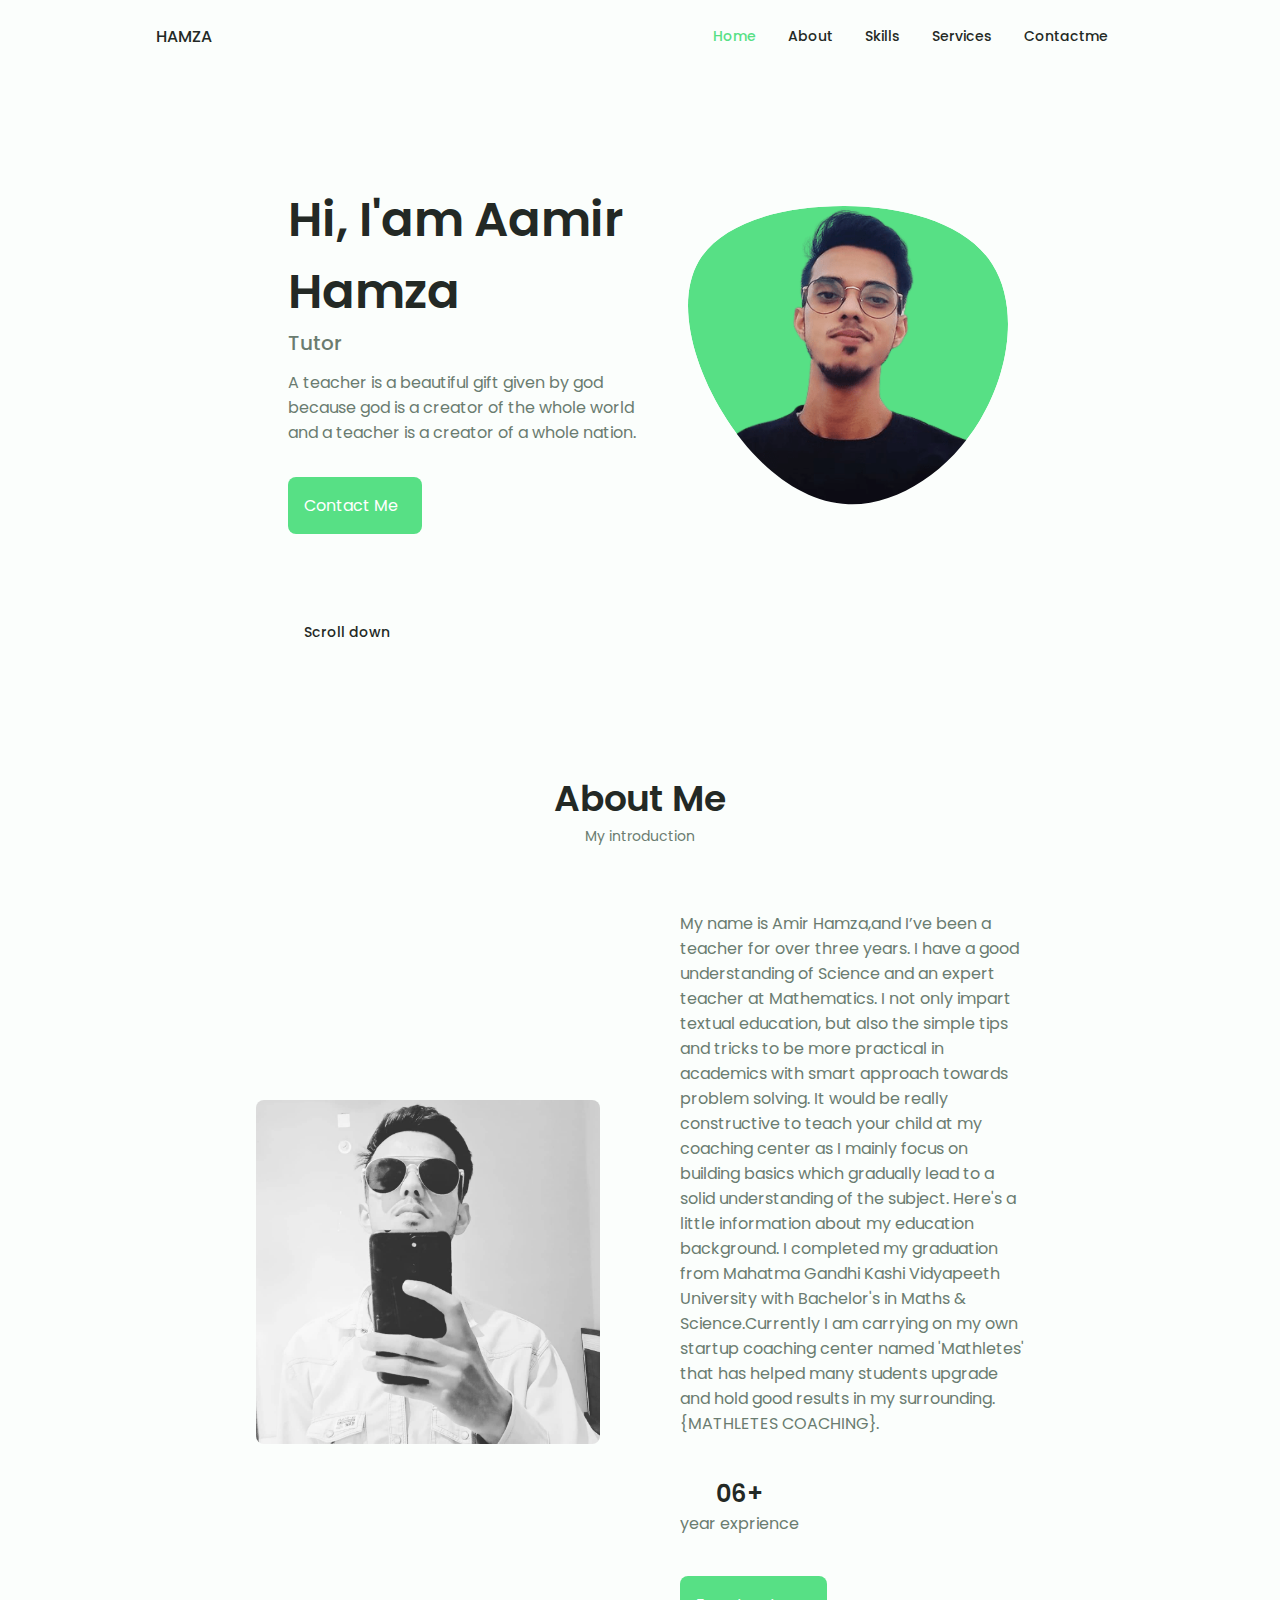
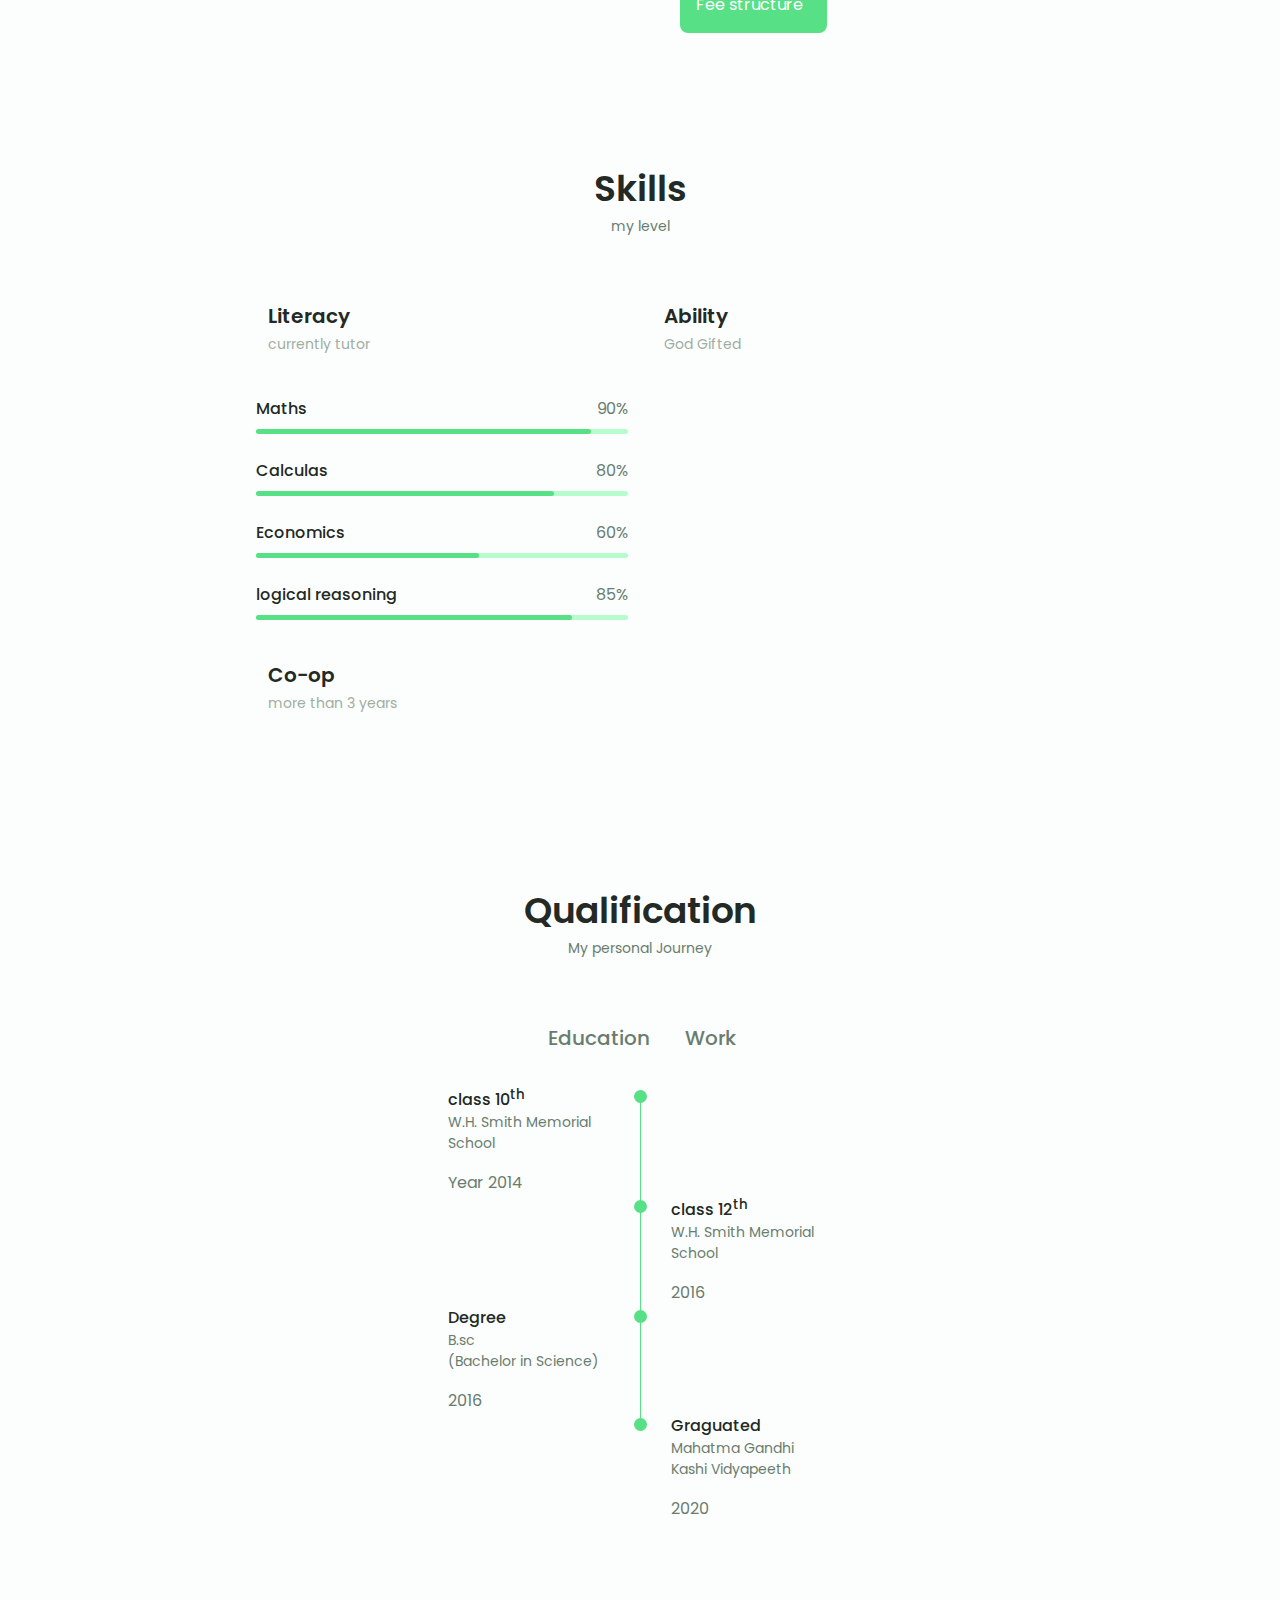
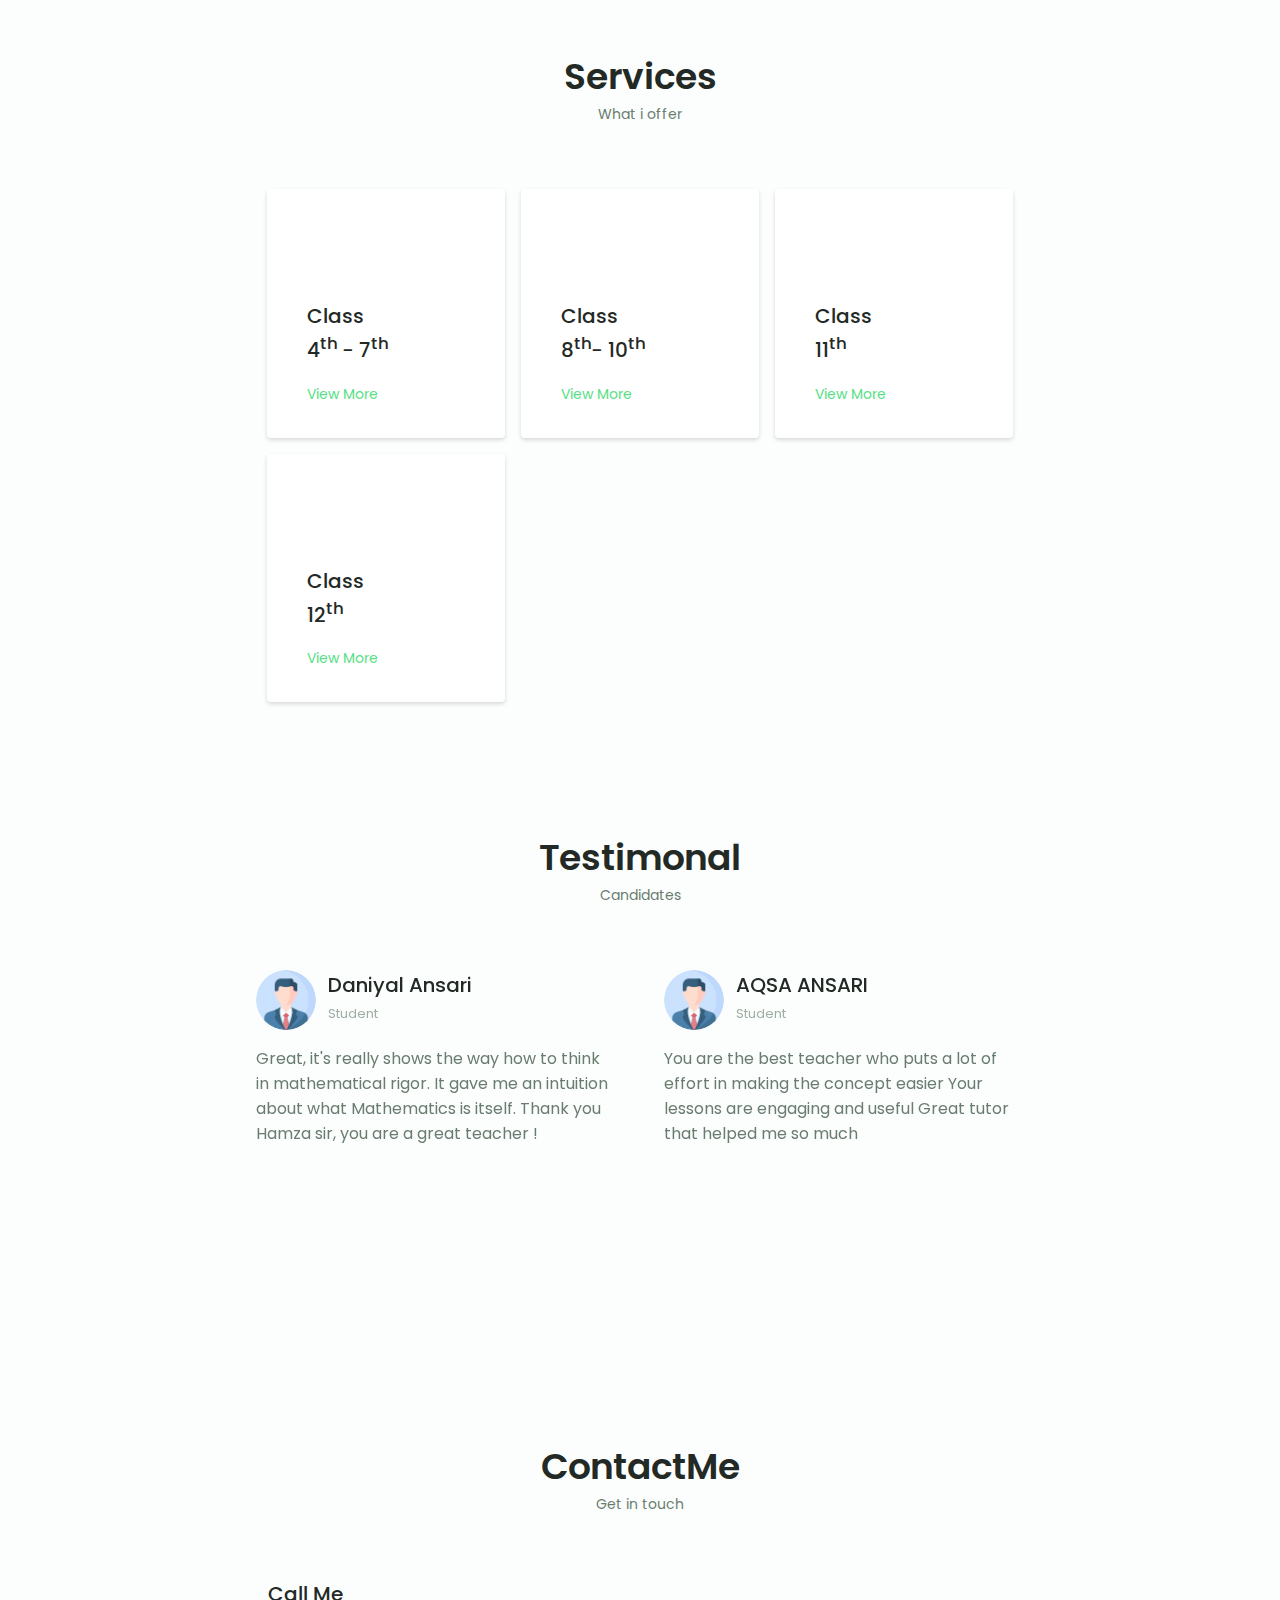
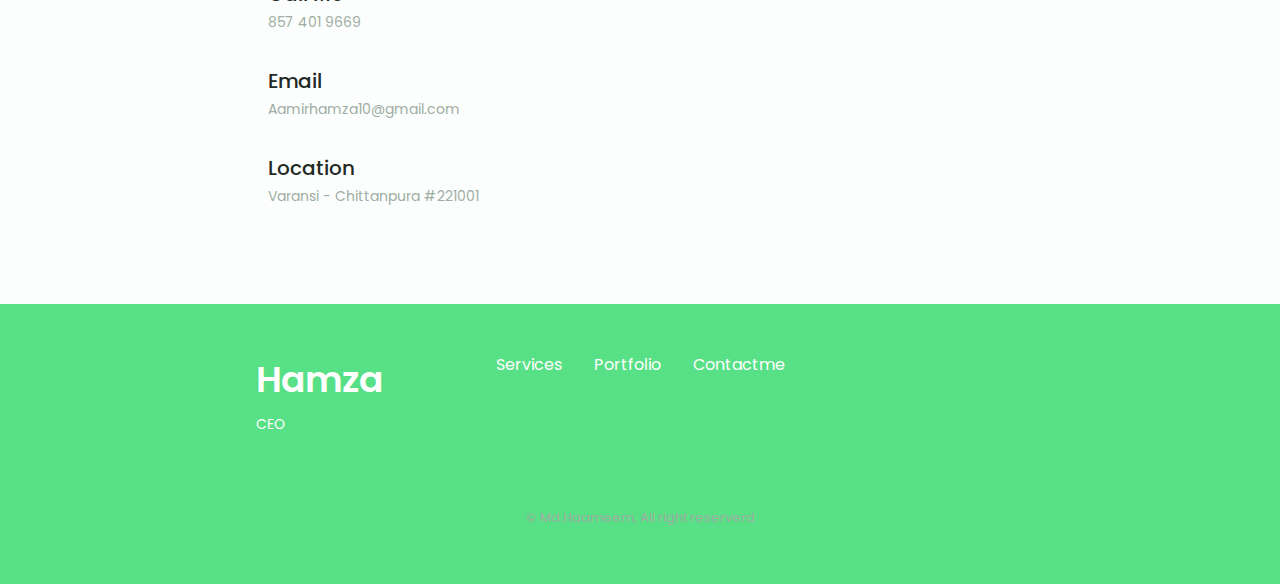
==== index.html @ 49b88776 "initial commit" ====
<!DOCTYPE html>
<html lang="en">

<head>
  <meta charset="UTF-8">
  <meta name="viewport" content="width=device-width, initial-scale=1.0">

  <!--==================== UNICONS ====================-->
  <link rel="stylesheet" href="https://unicons.iconscout.com/release/v4.0.0/css/line.css">

  <!--==================== SWIPER CSS ====================-->
  <link rel="stylesheet" href="assets/css/swiper-bundle.min.css">

  <!--==================== CSS ====================-->
  <link rel="stylesheet" href="assets/css/style.css">

  <title>Aamir Hamza</title>
</head>

<body>
  <!--==================== HEADER ====================-->
  <header class="header" id="header">
    <nav class="nav container">
      <a href="#" class="nav__logo">HAMZA</a>

      <div class="nav__menu" id="nav-menu">
        <ul class="nav__list grid">

          <li class="nav__item">
            <a href="#home" class="nav__link active-link">
              <i class="uil uil-estate nav__icon"></i> Home
            </a>
          </li>

          <li class="nav__item">
            <a href="#about" class="nav__link">
              <i class="uil uil-user nav__icon"></i> About
            </a>
          </li>

          <li class="nav__item">
            <a href="#skills" class="nav__link">
              <i class="uil uil-file-alt nav__icon"></i> Skills
            </a>
          </li>

          <li class="nav__item">
            <a href="#services" class="nav__link">
              <i class="uil uil-briefcase-alt nav__icon"></i> Services
            </a>
          </li>

          <!-- <li class="nav__item">
            <a href="#portfolio" class="nav__link">
              <i class="uil uil-scenery nav__icon"></i> portfolio
            </a>
          </li> -->

          <li class="nav__item">
            <a href="#contact" class="nav__link">
              <i class="uil uil-message nav__icon"></i> Contactme
            </a>
          </li>
        </ul>
        <i class="uil uil-times nav__close" id="nav-close"></i>
      </div>

      <div class="nav__btns">
          <!--THEME CHANGE BTN-->
          <i class="uil uil-moon change-theme" id="theme-button"></i>  

        <div class="nav__toggle" id="nav-toggle">
          <i class="uil uil-apps "></i>
        </div>
      </div>
    </nav>
  </header>

  <!--==================== MAIN ====================-->
  <main class="main">
    <!--==================== HOME ====================-->
    <section class="home section" id="home">
      <div class="home__container container grid">
        <div class="home__content grid">
          <div class="home__social">
            <a href="https://www.instagram.com/aamir_h_ansari/" target="_blank" class="home__social-icon">
              <i class="uil uil-instagram-alt"></i>
            </a>

            <a href="https://www.facebook.com/aamir.hamza.33" class="home__social-icon">
              <i class="uil uil-facebook-f"></i>
            </a>

            <a href="https://www.snapchat.com/add/aamir_hamza10?share_id=PSP9zE4aJ48&locale=en-IN" class="home__social-icon">
              <i class="uil uil-snapchat-alt"></i>
            </a>
          </div>

          <div class="home__img">
            <svg class="home__blob" viewBox="0 0 200 187" xmlns="http://www.w3.org/2000/svg" xmlns:xlink="http://www.w3.org/1999/xlink">
              <mask id="mask0" mask-type="alpha">
                <path d="M190.312 36.4879C206.582 62.1187 201.309 102.826 182.328 134.186C163.346 165.547
                                    130.807 187.559 100.226 186.353C69.6454 185.297 41.0228 161.023 21.7403 129.362C2.45775
                                    97.8511 -7.48481 59.1033 6.67581 34.5279C20.9871 10.1032 59.7028 -0.149132 97.9666
                                    0.00163737C136.23 0.303176 174.193 10.857 190.312 36.4879Z" />
              </mask>
              <g mask="url(#mask0)">
                <path d="M190.312 36.4879C206.582 62.1187 201.309 102.826 182.328 134.186C163.346
                                    165.547 130.807 187.559 100.226 186.353C69.6454 185.297 41.0228 161.023 21.7403
                                    129.362C2.45775 97.8511 -7.48481 59.1033 6.67581 34.5279C20.9871 10.1032 59.7028
                                    -0.149132 97.9666 0.00163737C136.23 0.303176 174.193 10.857 190.312 36.4879Z" />

                <image class="home__blob-img" x="-25" y="-14" xlink:href="assets\img\Aamir Hamza (@aamir_h_ansari) • Instagram photos and videos_files\117500116_134174788378533_4180717766055995662_n-removebg-preview (1).png" />
              </g>
            </svg>

          </div>

          <div class="home__data">
            <h1 class="home__title">Hi, I'am Aamir Hamza</h1>
            <h3 class="home__subtitle">Tutor</h3>
            <p class="home__description"> A teacher is a beautiful gift given by god because god is a creator of the whole world and a teacher is a creator of a whole nation.</p>
            <a href="#contact" class="button button--flex">Contact Me
              <i class="uil uil-message button__icon"></i>
            </a>
          </div>
        </div>

        <div class="home__scroll">
          <a href="#about" class="home__scroll-button button--flex">
            <i class="uil uil-mouse-alt home__scroll-mouse"></i>
            <span class="home__scroll-name">Scroll down</span>
            <i class="uil uil-arrow-down home__scroll-arrow"></i>
          </a>
        </div>
      </div>
    </section>

    <!--==================== ABOUT ====================-->
    <section class="about section" id="about">
      <h2 class="section__title">About Me</h2>
      <span class="section__subtitle">My introduction</span>
      <dive class="about__container container grid">
        <img src="assets\img\Aamir Hamza (@aamir_h_ansari) • Instagram photos and videos_files\67876490_415981132377393_4997442371301653150_n.jpg" alt="" class="about__img">

        <div class="about__data">
          <p class="about__description">
            My name is Amir Hamza,and I’ve been a teacher for over three years.
             I have a good understanding of Science and an expert teacher at Mathematics.
              I not only impart textual education, but also the simple tips and tricks to be more practical in academics with smart approach towards problem solving.
               It would be  really constructive to teach your child at my coaching center as I mainly focus on building basics which gradually lead to a solid understanding of the subject.
                Here's a little information about my education background.
                I completed my graduation from Mahatma Gandhi Kashi Vidyapeeth University with Bachelor's in Maths & Science.Currently 
                I am carrying on my own startup coaching center named 'Mathletes' that has helped many students upgrade and hold good results in my surrounding.{MATHLETES COACHING}.
          </p>
          <div class="about__info">

            <div>
              <span class="about__info-title">
                06+
              </span>

              <span class="abou__info-name">year exprience</span>
            </div>




          </div>


          <div class="about__buttons">
            <a download="" href="assets/pdf/Book.pdf" class="button button--flex">
              Fee structure <i class="uil uil-import button__icon"></i>
            </a>
          </div>
        </div>
      </dive>
    </section>

    <!--==================== SKILLS ====================-->
    <section class="skills section" id="skills">


      <h2 class="section__title">Skills</h2>
      <span class="section__subtitle">my level</span>
      <div class="skills__container container grid">
        <div>
          <!--==================== SKILLS 1 ===================-->
          <div class="skills__content skills__open">
            <div class="skills__header">
              <i class="uil uil-brackets-curly skills__icon"></i>

              <div>
                <h1 class="skills__title">Literacy</h1>
                <span class="skills__subtitle">currently tutor</span>
              </div>

              <i class="uil uil-angle-down skills__arrow"></i>
            </div>
            <div class="skills__list grid">
              <div class="skills__data">
                <div class="skills__titles">
                  <h3 class="skills__name">Maths</h3>
                  <span class="skills__number">90%</span>
                </div>
                <div class="skills__bar">
                  <span class="skills__percentage skills__html"></span>
                </div>
              </div>

              <div class="skills__data">
                <div class="skills__titles">
                  <h3 class="skills__name">Calculas</h3>
                  <span class="skills__number">80%</span>
                </div>
                <div class="skills__bar">
                  <span class="skills__percentage skills__css"></span>
                </div>
              </div>

              <div class="skills__data">
                <div class="skills__titles">
                  <h3 class="skills__name">Economics</h3>
                  <span class="skills__number">60%</span>
                </div>
                <div class="skills__bar">
                  <span class="skills__percentage skills__js"></span>
                </div>
              </div>

              <div class="skills__data">
                <div class="skills__titles">
                  <h3 class="skills__name">logical reasoning</h3>
                  <span class="skills__number">85%</span>
                </div>
                <div class="skills__bar">
                  <span class="skills__percentage skills__react"></span>
                </div>
              </div>

            </div>
          </div>


          <!--==================== SKILLS 2 ===================-->
          <div class="skills__content skills__close">
            <div class="skills__header">
              <i class="uil uil-server skills__icon"></i>

              <div>
                <h1 class="skills__title">Co-op</h1>
                <span class="skills__subtitle">more than 3 years</span>
              </div>

              <i class="uil uil-angle-down skills__arrow"></i>
            </div>
            <div class="skills__list grid">
              <div class="skills__data">
                <div class="skills__titles">
                  <h3 class="skills__name">Public Speaker</h3>
                  <span class="skills__number">90%</span>
                </div>
                <div class="skills__bar">
                  <span class="skills__percentage skills__php"></span>
                </div>
              </div>

              <div class="skills__data">
                <div class="skills__titles">
                  <h3 class="skills__name">Management</h3>
                  <span class="skills__number">80%</span>
                </div>
                <div class="skills__bar">
                  <span class="skills__percentage skills__node"></span>
                </div>
              </div>

              <div class="skills__data">
                <div class="skills__titles">
                  <h3 class="skills__name">Team-builder</h3>
                  <span class="skills__number">75%</span>
                </div>
                <div class="skills__bar">
                  <span class="skills__percentage skills__firebase"></span>
                </div>
              </div>



            </div>
          </div>
        </div>

        <div>
          <!--==================== SKILLS 3 ===================-->
          <div class="skills__content skills__close">
            <div class="skills__header">
              <i class="uil uil-swatchbook skills__icon"></i>

              <div>
                <h1 class="skills__title">Ability</h1>
                <span class="skills__subtitle">God Gifted</span>
              </div>

              <i class="uil uil-angle-down skills__arrow"></i>
            </div>
            <div class="skills__list grid">
              <div class="skills__data">
                <div class="skills__titles">
                  <h3 class="skills__name">Motivational</h3>
                  <span class="skills__number">90%</span>
                </div>
                <div class="skills__bar">
                  <span class="skills__percentage skills__figma"></span>
                </div>
              </div>

              <div class="skills__data">
                <div class="skills__titles">
                  <h3 class="skills__name">Decision macking</h3>
                  <span class="skills__number">80%</span>
                </div>
                <div class="skills__bar">
                  <span class="skills__percentage skills__sketch"></span>
                </div>
              </div>

              <div class="skills__data">
                <div class="skills__titles">
                  <h3 class="skills__name">Creative</h3>
                  <span class="skills__number">60%</span>
                </div>
                <div class="skills__bar">
                  <span class="skills__percentage skills__photoshop"></span>
                </div>
              </div>



            </div>
          </div>
        </div>
      </div>
    </section>

    <!--==================== QUALIFICATION ====================-->
    <section class="qualification section">
      <h2 class="section__title">Qualification</h2>

      <span class="section__subtitle">My personal Journey</span>

      <div class="qualification__container container">
        <div class="qualification__tabs">
          <div class="qualification__button button--flex qualification__active" data-target="#education">
            <i class="uil uil-graduation-cap qualification__icon"></i>
            Education
          </div>

          <div class="qualification__button button--flex" data-target="#work">
            <i class="uil uil-briefcase-alt qualification__icon"></i>
            Work
          </div>
        </div>

        <div class="qualification__section">
          <!--==================== QUALIFICATION content 1  ====================-->
          <div class="qualification__content qualification__active" data-content id="education">
            <!--==================== QUALIFICATION 1====================-->
            <div class="qualification__data">
              <div>
                <h3 class="qualification__title">class 10<sup>th</sup> </h3>
                <span class="qualification__subtitle">W.H. Smith Memorial School</span>
                <div class="qualifiaction__calender">
                  <i class="uil uil-calendar-alt"></i>
                  Year 2014
                </div>
              </div>

              <div>
                <span class="qualification__rounder"></span>
                <span class="qualification__line"></span>
              </div>
            </div>


            <!--==================== QUALIFICATION 2====================-->
            <div class="qualification__data">
              <div></div>
              <div>
                <span class="qualification__rounder"></span>
                <span class="qualification__line"></span>
              </div>

              <div>
                <h3 class="qualification__title">class 12<sup>th</sup></h3>
                <span class="qualification__subtitle">W.H. Smith Memorial School</span>
                <div class="qualifiaction__calender">
                  <i class="uil uil-calendar-alt"></i>
                  2016
                </div>
              </div>


            </div>


            <!--==================== QUALIFICATION 3====================-->
            <div class="qualification__data">
              <div>
                <h3 class="qualification__title">Degree</h3>
                <span class="qualification__subtitle">B.sc <br>(Bachelor in Science)</span>
                <div class="qualifiaction__calender">
                  <i class="uil uil-calendar-alt"></i>
                  2016
                </div>
              </div>

              <div>
                <span class="qualification__rounder"></span>
                <span class="qualification__line"></span>
              </div>
            </div>


            <!--==================== QUALIFICATION 4====================-->
            <div class="qualification__data">
              <div></div>

              <div>
                <span class="qualification__rounder"></span>
                <!--======= <span class="qualification__line"></span>================-->
              </div>

              <div>
                <h3 class="qualification__title">Graguated</h3>
                <span class="qualification__subtitle">Mahatma Gandhi Kashi Vidyapeeth</span>
                <div class="qualifiaction__calender">
                  <i class="uil uil-calendar-alt"></i>
                  2020
                </div>
              </div>
            </div>
          </div>

          <!--==================== QUALIFICATION content 2  ====================-->
          <div class="qualification__content" data-content id="work">
            <!--==================== QUALIFICATION 1====================-->
            <div class="qualification__data">
              <div>
                <h3 class="qualification__title">jr.techer</h3>
                <span class="qualification__subtitle">vidha peeth</span>
                <div class="qualifiaction__calender">
                  <i class="uil uil-calendar-alt"></i>
                  2021
                </div>
              </div>

              <div>
                <span class="qualification__rounder"></span>
                <span class="qualification__line"></span>
              </div>
            </div>


            <!--==================== QUALIFICATION 2====================-->
            <div class="qualification__data">
              <div></div>
              <div>
                <span class="qualification__rounder"></span>
                <span class="qualification__line"></span>
              </div>

              <div>
                <h3 class="qualification__title">Sr.teacher</h3>
                <span class="qualification__subtitle">Privet mentor</span>
                <div class="qualifiaction__calender">
                  <i class="uil uil-calendar-alt"></i>
                  2021-2022
                </div>
              </div>
            </div>


            <!--==================== QUALIFICATION 3====================-->
            <div class="qualification__data">
              <div>
                <h3 class="qualification__title">CEO</h3>
                <span class="qualification__subtitle">MATHLETES-COACHING</span>
                <div class="qualifiaction__calender">
                  <i class="uil uil-calendar-alt"></i>
                  2022+
                </div>
              </div>

              <div>
                <span class="qualification__rounder"></span>
                <!--<span class="qualification__line"></span>-->
              </div>
            </div>



          </div>
        </div>
      </div>
    </section>


    <!--==================== SERVICES ====================-->
    <section class="services section" id="services">

      <h2 class="section__title">Services</h2>
      <span class="section__subtitle">What i offer</span>

      <div class="services__container container grid">
        <!--==================== SERVICES 1 ====================-->
        <div class="services__content">
          <div>
            <i class="uil uil-user-circle services__icon"></i>
            <h3 class="services__title">Class<br>4<sup>th</sup> - 7<sup>th</sup></h3>
          </div>

          <span class="button button--flex button--small button--link services__button">
            View More
            <i class="uil uil-arrow-right button__icon"></i>
          </span>

          <div class="services__modal">
            <div class="services__modal-content">
              <h4 class="services__modal-title">Things you get during session</h4>
              <i class="uil uil-times services__modal-close"></i>

              <ul class="services__modal-services grid">
                <li class="services__modal-services">
                  <i class="uil uil-check-circle services__modal-icon"></i>
                  <p class="services-module-offers">Revision after completion of chapter</p>
                </li>

                <li class="services__modal-services">
                  <i class="uil uil-check-circle services__modal-icon"></i>
                  <p class="services-module-offers">Weakly test on previous taught chapter's</p>
                </li>

                <li class="services__modal-services">
                  <i class="uil uil-check-circle services__modal-icon"></i>
                  <p class="services-module-offers">co-op activities during breaks</p>
                </li>

                <li class="services__modal-services">
                  <i class="uil uil-check-circle services__modal-icon"></i>
                  <p class="services-module-offers">Motivational session's</p>
                </li>
              </ul>
            </div>
          </div>
        </div>

        <!--==================== SERVICES 2 ====================-->
        <div class="services__content">
          <div>
            <i class="uil uil-user services__icon"></i>
            <h3 class="services__title">Class <br> 8<sup>th</sup>- 10<sup>th</sup></h3>
          </div>

          <span class="button button--flex button--small button--link services__button">
            View More
            <i class="uil uil-arrow-right button__icon"></i>
          </span>

          <div class="services__modal">
            <div class="services__modal-content">
              <h4 class="services__modal-title">Become serious</h4>
              <i class="uil uil-times services__modal-close"></i>

              <ul class="services__modal-services grid">
                <li class="services__modal-services">
                  <i class="uil uil-check-circle services__modal-icon"></i>
                  <p class="services-module-offers">Revision after completion of chapter</p>
                </li>

                <li class="services__modal-services">
                  <i class="uil uil-check-circle services__modal-icon"></i>
                  <p class="services-module-offers">Weakly test on previous taught chapter's</p>
                </li>

                <li class="services__modal-services">
                  <i class="uil uil-check-circle services__modal-icon"></i>
                  <p class="services-module-offers">co-op activities during breaks</p>
                </li>

                <li class="services__modal-services">
                  <i class="uil uil-check-circle services__modal-icon"></i>
                  <p class="services-module-offers">Motivational session's</p>
                </li>
              </ul>
            </div>
          </div>
        </div>

        <!--==================== SERVICES 3 ====================-->
        <div class="services__content">
          <div>
            <i class="uil uil-user-nurse services__icon"></i>
            <h3 class="services__title">Class  <br>11<sup>th</sup></h3>
          </div>

          <span class="button button--flex button--small button--link services__button">
            View More
            <i class="uil uil-arrow-right button__icon"></i>
          </span>

          <div class="services__modal">
            <div class="services__modal-content">
              <h4 class="services__modal-title">Prapred for boards</h4>
              <i class="uil uil-times services__modal-close"></i>

              <ul class="services__modal-services grid">
                <li class="services__modal-services">
                  <i class="uil uil-check-circle services__modal-icon"></i>
                  <p class="services-module-offers">Revision after completion of chapter</p>
                </li>

                <li class="services__modal-services">
                  <i class="uil uil-check-circle services__modal-icon"></i>
                  <p class="services-module-offers">Weakly test on previous taught chapter's</p>
                </li>

                <li class="services__modal-services">
                  <i class="uil uil-check-circle services__modal-icon"></i>
                  <p class="services-module-offers">co-op activities during breaks</p>
                </li>

                <li class="services__modal-services">
                  <i class="uil uil-check-circle services__modal-icon"></i>
                  <p class="services-module-offers">Motivational session's</p>
                </li>
              </ul>
            </div>
          </div>
        </div>


        <!--==================== SERVICES 4 ====================-->
        <div class="services__content">
          <div>
            <i class="uil uil-user-md services__icon"></i>
            <h3 class="services__title">Class <br> 12<sup>th</sup></h3>
          </div>

          <span class="button button--flex button--small button--link services__button">
            View More
            <i class="uil uil-arrow-right button__icon"></i>
          </span>

          <div class="services__modal">
            <div class="services__modal-content">
              <h4 class="services__modal-title">Ready for boards</h4>
              <i class="uil uil-times services__modal-close"></i>

              <ul class="services__modal-services grid">
                <li class="services__modal-services">
                  <i class="uil uil-check-circle services__modal-icon"></i>
                  <p class="services-module-offers">Revision after completion of chapter.</p>
                </li>

                <li class="services__modal-services">
                  <i class="uil uil-check-circle services__modal-icon"></i>
                  <p class="services-module-offers">Weakly test on previous taught chapter's.</p>
                </li>

                <li class="services__modal-services">
                  <i class="uil uil-check-circle services__modal-icon"></i>
                  <p class="services-module-offers">Board sample paper will be provided.</p>
                </li>

                <li class="services__modal-services">
                  <i class="uil uil-check-circle services__modal-icon"></i>
                  <p class="services-module-offers">Multiple practice set paper.</p>
                </li>
              </ul>
            </div>
          </div>
        </div>


      </div>
    </section>

    <!-- ==================== PORTFOLIO ==================== -->
    <!-- <section class="portfolio section" id="portfolio">
      <h2 class="section__title">Portfolio</h2>
      <span class="section__subtitle">Most Recent Work</span>

      <div class="portfolio__container container swiper mySwiper">
        <div class="swiper-wrapper"> -->
          <!--==================== PORTFOLIO 1 ====================-->
          <!-- <div class="portfolio__content grid swiper-slide">
            <img src="assets/img/Aamir Hamza (@aamir_h_ansari) • Instagram photos and videos_files/portfolio1.jpg" alt="" class="portfolio__img">

            <div class="portfolio__data">
              <h3 class="portfolio__title">Mordern Website</h3>
              <p class="portfolio__description">Lorem ipsum dolor sit amet consectetur, adipisicing elit. A, sunt.</p>
              <a href="" class="button button--flex button--small portfolio__button">
                Demo
                <i class="uil uil-arrow-right button__icon"></i>
              </a>
            </div>
          </div>
 -->

          <!--==================== PORTFOLIO 2 ====================-->
          <!-- <div class="portfolio__content grid swiper-slide">
            <img src="assets/img/Aamir Hamza (@aamir_h_ansari) • Instagram photos and videos_files/portfolio2.jpg" alt="" class="portfolio__img">

            <div class="portfolio__data">
              <h3 class="portfolio__title">brand Designer</h3>
              <p class="portfolio__description">Lorem ipsum dolor sit amet consectetur, adipisicing elit. A, sunt.</p>
              <a href="" class="button button--flex button--small portfolio__button">
                Demo
                <i class="uil uil-arrow-right button__icon"></i>
              </a>
            </div>
          </div>
 -->

          <!--==================== PORTFOLIO 3 ====================-->
          <!-- <div class="portfolio__content grid swiper-slide">
            <img src="assets/img/Aamir Hamza (@aamir_h_ansari) • Instagram photos and videos_files/portfolio3.jpg" alt="" class="portfolio__img">

            <div class="portfolio__data">
              <h3 class="portfolio__title">E-commers</h3>
              <p class="portfolio__description">Lorem ipsum dolor sit amet consectetur, adipisicing elit. A, sunt.</p>
              <a href="" class="button button--flex button--small portfolio__button">
                Demo
                <i class="uil uil-arrow-right button__icon"></i>
              </a>
            </div>
          </div>
        </div> -->
        <!-- add arrow -->
        <!-- <div class="swiper-button-next">
          <i class="uil uil-angle-right-b swiper-portfolio-icon"></i>
        </div>

        <div class="swiper-button-prev">
          <i class="uil uil-angle-left-b swiper-portfolio-icon"></i>
        </div> -->
        <!-- add Pagination -->
        <!-- <div class="swiper-pagination"></div>
      </div>
    </section> -->

    <!--==================== PROJECT IN MIND ====================-->
    <!-- <section class="project section">


      <div class="project__bg">
        <div class="project__container container grid">
          <div class="project__data">
            <h2 class="project__title">If you have a project !! </h2>
            <p class="project__description">contact me foe instant 30% off on any card</p>
            <a href="#contact" class="button button--flex button--white">
              Contact Me
              <i class="uil uil-message project__icon button__icon"></i>
            </a>
          </div>

          <img src="assets\img\Aamir Hamza (@aamir_h_ansari) • Instagram photos and videos_files\download-removebg-preview.png" alt="" class="project__img">
        </div>
      </div>
    </section> -->



    <!--==================== TESTIMONIAL ====================-->
    <section class="testimonial section">
        <h2 class="section__title">Testimonal</h2>
        <span class="section__subtitle">Candidates</span>

        <div class="testimonial__container container swiper mySwiper">
            <div class="swiper-wrapper">
                    <!--==================== TESTIMONIAL 1 ====================-->
                    <div class="testimonial__content swiper-slide">

                        <div class="testimonial__data">
                            <div class="testimonial__header">
                                <img src="assets\img\images.png" alt="" class="testimonial__img">

                                <div>
                                    <h3 class="testimonial__name">Daniyal Ansari</h3>
                                    <span class="testimonial__client">Student</span>
                                </div>
                            </div>
<!-- 
                            <div>
                              <i class="uil uil-star testimonial__icon-star"></i>
                              <i class="uil uil-star testimonial__icon-star"></i>
                              <i class="uil uil-star testimonial__icon-star"></i>
                              <i class="uil uil-star testimonial__icon-star"></i>
                              <i class="uil uil-star testimonial__icon-star"></i>
                            </div> -->
                        </div>

                        <p class="testimonial__description">Great, it's really shows the way how to think in mathematical rigor. It gave me an intuition about what Mathematics is itself.

                        Thank you Hamza sir, you  are a great teacher !
                        </p>
                   </div>                
                    <!--==================== TESTIMONIAL 2 ====================-->
                    <div class="testimonial__content swiper-slide">
                        <div class="testimonial__data">
                            <div class="testimonial__header">
                                <img src="assets\img\images.png" alt="" class="testimonial__img">

                                <div>
                                    <h3 class="testimonial__name">AQSA ANSARI</h3>
                                    <span class="testimonial__client">Student</span>
                                </div>
                            </div>
<!-- 
                            <div>
                              <i class="uil uil-star testimonial__icon-star"></i>
                              <i class="uil uil-star testimonial__icon-star"></i>
                              <i class="uil uil-star testimonial__icon-star"></i>
                              <i class="uil uil-star testimonial__icon-star"></i>
                              <i class="uil uil-star testimonial__icon-star"></i>
                            </div> -->
                        </div>

                        <p class="testimonial__description">You are the best teacher who puts a lot of effort in making the concept easier 
                          Your lessons are engaging and useful 
                          Great tutor that helped me so much
                        </p>
                   </div>                
                    <!--==================== TESTIMONIAL 3 ====================-->
                    <div class="testimonial__content swiper-slide">
                        <div class="testimonial__data">
                            <div class="testimonial__header">
                                <img src="assets\img\images.png" alt="" class="testimonial__img">

                                <div>
                                    <h3 class="testimonial__name">MANTASHA Ansari</h3>
                                    <span class="testimonial__client">Student</span>
                                </div>
                            </div>

                            <!-- <div>
                              <i class="uil uil-star testimonial__icon-star"></i>
                              <i class="uil uil-star testimonial__icon-star"></i>
                              <i class="uil uil-star testimonial__icon-star"></i>
                              <i class="uil uil-star testimonial__icon-star"></i>
                              <i class="uil uil-star testimonial__icon-star"></i>
                            </div> -->
                        </div>

                        <p class="testimonial__description">Teachers have an ability to shape our minds. Every child dreams of a teacher on whom they can rely on but not everyone gets what they wish. Amir Hamza sir is a great teacher along with this he is a great influencer too. I never feel left out when he's teaching. He explains the hardest concept so easily that it gets engraved in our mind. For me Amir sir is the philosopher and the guide...
                        </p>
                   </div>                
            </div>
      <!--========================== pagination ===========================-->
            <div class="swiper-pagination-testimonial"></div>
        </div>
    </section>

 <!--===========================================================================-->
 
 
    <!--==================== CONTACT ME ====================-->
    <section class="contact section" id="contact">
        <h2 class="section__title">ContactMe</h2>
        <span class="section__subtitle">Get in touch</span>

        <div class="contact__container container grid">
         <div>
          <!--==================== CONTACT 1 ====================-->
           <div class="contact__information">
            <i class="uil uil-phone contact__icon"></i>
            
            <div>
              <h3 class="contact__title">Call Me</h3>
              <span class="contact__subtitle">857 401 9669</span>
            </div>
           </div>

          <!--==================== CONTACT 2 ====================-->
               
           <div class="contact__information">
            <i class="uil uil-envelope contact__icon"></i>
            
            <div>
              <h3 class="contact__title">Email</h3>
              <span class="contact__subtitle">Aamirhamza10@gmail.com</span>
            </div>
           </div>

          <!--==================== CONTACT 3 ====================-->

           <div class="contact__information">
            <i class="uil uil-map-marker contact__icon"></i>
            
            <div>
              <h3 class="contact__title">Location</h3>
              <span class="contact__subtitle">Varansi - Chittanpura #221001</span>
            </div>
           </div>

         </div>

         <!-- <form  action="mailto:info@md.haameem100@gmail.com" method="post" class="contact__form grid">
          <div class="contact__input grid">
            
            <div class="contact__content">
              <lable class="contact__lable">Name</lable>
              <input type="text" placeholder="Your name" class="contact__input">
            </div>

            <div class="contact__content">
              <lable class="contact__lable">Email</lable>
              <input type="email" placeholder="Your email" class="contact__input">
            </div>

          </div>

          <div class="contact__content">
            <lable class="contact__lable">Project</lable>
            <input type="text" class="contact__input">
          </div>

          <div class="contact__content">
            <lable class="contact__lable">Message</lable>
            <textarea name="" id="" cols="0" rows="7" class="contact__input"></textarea>
          </div>

          <div>
            <a  href="#" class="button button--flex">
              Send
              <i class="uil uil-message button__icon"></i>
            </a>
          </div>
        </form>            -->
        </div>
    </section>
  </main>

  <!--==================== FOOTER ====================-->
  <footer class="footer">
     <div class="footer__bg">
      <div class="footer__container container grid">
        <div>
          <h1 class="footer__title">Hamza</h1>
          <span class="footer__subtitle">CEO</span>
        </div>

        <ul class="footer__links">
          <li>
            <a href="#services" class="footer__link">Services</a>
          </li>
          <li>
            <a href="#portfolio" class="footer__link">Portfolio</a>
          </li>
          <li>
            <a href="#contact" class="footer__link">Contactme</a>
          </li>
        </ul>

        <div class="footer__socials">
          <a href="https://www.facebook.com/aamir.hamza.33" target="_blank" class="footer__social"><i class="uil uil-facebook-f"></i></a>
          <a href="https://www.instagram.com/aamir_h_ansari/"  target="_blank" class="footer__social"><i class="uil uil-instagram"></i></a>
          <a href="https://www.snapchat.com/add/aamir_hamza10?share_id=PSP9zE4aJ48&locale=en-IN"  target="_blank" class="footer__social"><i class="uil uil-snapchat-alt"></i></a>
        </div>
      </div>

      <p class="footer__copy">&#169; Md.Haameem, All right reserverd</p>
     </div>
  </footer>

  <!--==================== SCROLL TOP ====================-->
<a href="#" class="scrollup" id="scroll-up">
  <i class="uil uil-arrow-up scrollup__icon"></i>
</a>


  <!--==================== SWIPER JS ====================-->
  <script src="assets/js/swiper-bundle.min.js"></script>

  <!--==================== MAIN JS ====================-->
  <script src="assets/js/main.js"></script>
</body>

</html>
---- assets/css/style.css ----
/*==================== GOOGLE FONTS ====================*/
@import url('https://fonts.googleapis.com/css2?family=Poppins:wght@400;500;600&display=swap');

/*==================== VARIABLES CSS ====================*/
:root {
    --header-height: 3rem;

    /*========== Colors ==========*/
    /* Change favorite color */
    --hue-color:140;
    /*Purple 250 - Green 142 - Blue 230 - Pink 340*/

    /* HSL color mode */
    --first-color: hsl(var(--hue-color), 69%, 61%);
    --first-color-second: hsl(var(--hue-color), 69%, 61%);
    --first-color-alt: hsl(var(--hue-color), 57%, 53%);
    --first-color-lighter: hsl(var(--hue-color), 92%, 85%);
    --title-color: hsl(var(--hue-color), 8%, 15%);
    --text-color: hsl(var(--hue-color), 8%, 45%);
    --text-color-light: hsl(var(--hue-color), 8%, 65%);
    --input-color: hsl(var(--hue-color), 70%, 96%);
    --body-color: hsl(var(--hue-color), 60%, 99%);
    --container-color: #fff;
    --scroll-bar-color: hsl(var(--hue-color), 12%, 90%);
    --scroll-thumb-color: hsl(var(--hue-color), 12%, 80%);

    /*========== Font and typography ==========*/
    --body-font: 'Poppins', sans-serif;

    /* .5rem = 8px, 1rem = 16px, 1.5rem = 24px ... */
    --big-font-size: 2rem;
    --h1-font-size: 1.5rem;
    --h2-font-size: 1.25rem;
    --h3-font-size: 1.125rem;
    --normal-font-size: .938rem;
    --small-font-size: .813rem;
    --smaller-font-size: .75rem;

    /*========== Font weight ==========*/
    --font-medium: 500;
    --font-semi-bold: 600;

    /*========== Margenes Bottom ==========*/
    /* .25rem = 4px, .5rem = 8px, .75rem = 12px ... */
    --mb-0-25: .25rem;
    --mb-0-5: .5rem;
    --mb-0-75: .75rem;
    --mb-1: 1rem;
    --mb-1-5: 1.5rem;
    --mb-2: 2rem;
    --mb-2-5: 2.5rem;
    --mb-3: 3rem;

    /*========== z index ==========*/
    --z-tooltip: 10;
    --z-fixed: 100;
    --z-modal: 1000;
}

/* Font size for large devices */
@media screen and (min-width: 968px) {
    :root {
        --big-font-size: 3rem;
        --h1-font-size: 2.25rem;
        --h2-font-size: 1.5rem;
        --h3-font-size: 1.25rem;
        --normal-font-size: 1rem;
        --small-font-size: .875rem;
        --smaller-font-size: .813rem;
    }
}

/*========== Variables Dark theme ==========*/
body.dark-theme{
    /* HSL color mode */
    
    --first-color-second: hsl(var(--hue-color), 30%, 8%);   
    --title-color: hsl(var(--hue-color), 8%, 95%);
    --text-color: hsl(var(--hue-color), 8%, 75%);
    --input-color: hsl(var(--hue-color), 29%, 16%);
    --body-color: hsl(var(--hue-color), 28%, 12%);
    --container-color:hsl(var(--hue-color),29%, 16%);
    --scroll-bar-color: hsl(var(--hue-color), 12%, 48%);
    --scroll-thumb-color: hsl(var(--hue-color), 12%, 36%);
}

/*========== Button Dark/Light ==========*/
.nav__btns{
    display: flex;
    align-items: center;
}
.change-theme{
    font-size: 1.25rem;
    color: var(--title-color);
    margin-right: var(--mb-1);
    cursor: pointer;
}

.change-theme:hover{
    color: var(--first-color);
}
/*==================== BASE ====================*/
* {
    box-sizing: border-box;
    padding: 0;
    margin: 0;
}

html {
    scroll-behavior: smooth;
}

body {
    margin: 0 0 var(--header-height) 0;
    font-family: var(--body-font);
    font-size: var(--normal-font-size);
    background-color: var(--body-color);
    color: var(--text-color);
}

h1,
h2,
h3,
h4 {
    color: var(--title-color);
    font-weight: var(--font-semi-bold);
}

ul {
    list-style: none;
}

a {
    text-decoration: none;
}

img {
    max-width: 100%;
    height: auto;
}

/*==================== REUSABLE CSS CLASSES ====================*/
.section {
    padding: 2rem 0 4rem;
}

.section__title {
    font-size: var(--h1-font-size);
    color: var(--title-color);
}

.section__subtitle {
    display: block;
    font-size: var(--small-font-size);
    margin-bottom: var(--mb-3);
}

.section__title,
.section__subtitle {
    text-align: center;
}

/*==================== LAYOUT ====================*/
.container {
    max-width: 768px;
    margin-left: var(--mb-1-5);
    margin-right: var(--mb-1-5);
}

.grid {
    display: grid;
    gap: 1.5rem;
}

.header {
    width: 100%;
    position: fixed;
    bottom: 0;
    left: 0;
    z-index: var(--z-fixed);
    background-color: var(--body-color);
}

/*==================== NAV ====================*/
.nav{
    max-width: 968px;
    height: var(--header-height);
    display: flex;
    justify-content: space-between;
    align-items: center;
}

.nav__logo,
.nav__toggle{
    color: var(--title-color);
    font-weight: var(--font-medium);
}

.nav__logo:hover{
    color: var(--first-color);
}

.nav__toggle{
    font-size: 1.1rem;
    cursor: pointer;
}
.nav__toggle:hover{
    color: var(--first-color);
}

@media screen and (max-width:767px){
    .nav__menu{
        position: fixed;
        bottom: -100%;
        left: 0;
width: 100%;
background-color: var(--body-color);
padding: 2rem 1.5rem 4rem;
box-shadow: 0 -1px 4px rgba(0,0,0,.15);
border-radius: 1.5rem 1.5rem 0 0;
transition: .4s;
    }
}

.nav__list{
    grid-template-columns: repeat(3,1fr);
    gap: 2rem;
}

.nav__link{
    display: flex;flex-direction: column;
    align-items: center;
    font-size: var(--small-font-size);
    color: var(--title-color);
    font-weight: var(--font-medium);
}

.nav__link:hover{
    color: var(--first-color);
}

.nav__icon{
    font-size: 1.2rem;
}

.nav__close{
    position: absolute;
    right: 1.3rem;
    bottom: .5rem;
    font-size: 1.5rem;
    cursor: pointer;
color: var(--first-color);
}

.nav__close:hover{
    color: var(--first-color-alt);
}

/* show menu */
.show-menu{
    bottom: 0;
}

/* Active link */
.active-link{
    color: var(--first-color);
}

/* Change background header */
.scroll-header{
    box-shadow: 0 -1px 4px rgba(0, 0, 0, .15);
}

/*==================== HOME ====================*/
.home__container{
    gap: 1rem;
}

.home__content{
    grid-template-columns: .5fr 3fr;
    padding-top: 3.5rem;
    align-items: center;
}
.home__social{
    display: grid;
    grid-template-columns: max-content;
    row-gap: 1rem;
}

.home__social-icon{
    font-size: 1.25rem;
    color: var(--first-color);
}
.home__social-icon:hover{
    color: var(--first-color-alt);
}

.home__blob{
    width: 200px;
    fill: var(--first-color);
}
.home__blob-img{
    width: 259px;
}

.home__data{
    grid-column: 1/3;
}

.home__title{
    font-size: var(--big-font-size);
}
.home__subtitle{
    font-size: var(--h3-font-size);
    color: var(--text-color);
    font-weight: var(--font-medium);
    margin-bottom: var(--mb-0-75);
}

.home__description{
    margin-bottom: var(--mb-2);
}

.home__scroll{
   display: none; 
}

.home__scroll-button{
    color: var(--first-color);
    transition: .4s;
}
.home__scroll-button:hover{
    transform: translateY(.25rem);
}

.home__scroll-mouse{
    font-size: 2rem;
}

.home__scroll-name{
    font-size: var(--small-font-size);
    color: var(--title-color);
    font-weight: var(--font-medium);
    margin-right: var(--mb-0-25);

}
.home__scroll-arrow{
font-size: 1.25rem;    
}
/*==================== BUTTONS ====================*/
.button{
    display: inline-block;
    background-color: var(--first-color);
    color: #fff;
    padding: 1rem;
    border-radius: .5rem;
}
.button:hover{
    background-color: var(--first-color-alt);
}

.button__icon{
font-size: 1.25rem;
margin-left: var(--mb-0-5);
transition: .3s;
}

.button--white{
    background-color: #fff;
    color: var(--first-color);
}
.button--white:hover{
background-color: #fff;

}

.button--flex{
    display: inline-flex;
    align-items: center;
}
.button--small{
    padding: .75rem 1rem;
}
.button--link{
    padding: 0;
    background-color: transparent;
    color: var(--first-color);
}

.button--link:hover{
    background-color: transparent;
    color: var(--first-color-alt);
}
/*==================== ABOUT ====================*/
.about__img{
    width: 200px;
    border-radius: .5rem;
  justify-self: center;
    align-self: center;
}

.about__description{
    text-align: center;
    margin-bottom:var(--mb-2-5) ;
}

.about__info{
    display: flex;
    justify-content: center;
    margin-bottom: var(--mb-2-5);
}

.about__info-title{
    font-size: var(--h2-font-size);
    font-weight: var(--font-semi-bold);
    color: var(--title-color);
}



.about__info-name{
    font-size: var(--smaller-font-size);
}

.about__info-title,
.about__info-name{
    display: block;
    text-align: center;
}


.about__buttons{
    display: flex;
    justify-content: center;
}

/*==================== SKILLS ====================*/
.skills__container{
    row-gap: 0;

}
.skills__header{
    display: flex;
    align-items: center;
    margin-bottom: var(--mb-2-5);
    cursor: pointer;
}

.skills__icon ,.skills__arrow
{
font-size: 2rem;
color: var(--first-color);
}

.skills__icon{
    margin-right: var(--mb-0-75);
}

.skills__title{
    font-size: var(--h3-font-size);
}

.skills__subtitle{
font-size: var(--small-font-size);
color: var(--text-color-light);
}

.skills__arrow{
    margin-left: auto;
    transition: .4s;
}
.skill__list{
    row-gap: 1.5rem;
    padding-left: 2.7rem;
}


.skills__titles{
    display: flex;
justify-content: space-between;
margin-bottom: var(--mb-0-5);
}

.skills__name{
    font-size: var(--normal-font-size);
    font-weight: var(--font-medium);
}
.skills__bar,.skills__percentage{
    height: 5px;
    border-radius: .25rem;
} 

.skills__bar{
    background-color: var(--first-color-lighter);
}

.skills__percentage{
    display: block;
background-color: var(--first-color);



}/*------------------------------------==========11=========------------------------------------------------*/
/*------------------------------------============11=======------------------------------------------------*/
.skills__html{
    width: 90%;
}

.skills__css{
    width: 80%;
}
.skills__js{
width: 60%;
}
.skills__react{
    width: 85%;
}

/*------------------------------------==========22=========------------------------------------------------*/
/*------------------------------------==========22=========------------------------------------------------*/


.skills__php{
    width: 90%;
}

.skills__node{
    width: 80%;
}
.skills__firebase{
width: 75%;
}
.skills__python{
    width: 85%;
}


/*------------------------------------==========33=========------------------------------------------------*/
/*------------------------------------===========33========------------------------------------------------*/






.skills__figma{
    width: 90%;
}

.skills__sketch{
    width: 80%;
}
.skills__photoshop{
width: 60%;
}
/*------------------------------------===================------------------------------------------------*/
/*------------------------------------===================------------------------------------------------*/

.skills__close .skills__list{
    height: 0;
    overflow: hidden;
}


.skills__open .skills__list{
    height: max-content;
    margin-bottom: var(--mb-2-5);
}

.skills__open .skills__arrow{
    transform: rotate(-180deg);
}





/*========== QUALIFICATION ====================*/

.qualification__tabs{
    display: flex;
    justify-content: space-evenly;
    margin-bottom: var(--mb-2);

}
.qualification__button{
font-size: var(--h3-font-size);
font-weight: var(--font-medium);
cursor: pointer;   
}

.qualification__button:hover{
    color: var(--first-color);
}

.qualification__icon{
    font-size: 1.8rem;
    margin-right: var(--mb-0-25);
}
.qualification__data{
    display: grid;
    grid-template-columns: 1fr max-content 1fr;
    column-gap: 1.5rem;
}

.qualification__title{
    font-size: var(--normal-font-size);
    font-weight: var(--font-medium);
}
 
.qualification__subtitle{
    display: inline-block;
font-size: var(--small-font-size);
margin-bottom: var(--mb-1);

}

.qualification__calender{
    font-size: var(--small-font-size);
    color: var(--text-color-light);

}

.qualification__rounder{
    display: inline-block;
    width: 13px;
    height: 13px;
    background-color: var(--first-color);
    border-radius: 50%;
}

.qualification__line{
    display: block;

width: 1px;
height: 100%;
background-color: var(--first-color);
transform: translate(6px,-7px);

}

.qualification [data-content]{
    display: none;
}

.qualification__active[data-content]{
display: block;
}
.qualification__button .qualification__active{
    color:var(--first-color) ;
}

/*==================== SERVICES ====================*/
.services__container{
    gap: 1rem;
    grid-template-columns: repeat(2, 1fr);
}

.services__content{
    position: relative;
    background-color: var(--container-color);
    padding:3.5rem .5rem 1.25rem 1.5rem;
    border-radius: .25rem;
    box-shadow: 0 2px 4px rgba(0, 0, 0, .15);
    transition: .4s; ;
}

.services__content:hover{
    box-shadow: 0 4px 8px rgba(0, 0, 0, .15) ;
}


.services__icon{
    display: block;
    font-size: 1.5rem;
    color:var(--first-color);
    margin-bottom: var(--mb-1);
}

.services__title{
    font-size: var(--h3-font-size);
    margin-bottom: var(--mb-1);
    font-weight:var(--font-medium);
}

.services__button{
    cursor: pointer;
    font-size: var(--small-font-size);
}

.services__button:hover .button__icon{
    transform: translateX(.25rem);
}

.services__modal{
    position: fixed;
    top: 0;
    left: 0;
    right: 0;
    bottom: 0;
    background-color: rgba(0, 0, 0, .5);
    display: flex;
    align-items: center;
    justify-content: center;
    padding: 0 1rem;
    z-index: var(--z-modal);
    opacity: 0;
    visibility: hidden;
    transition: .3s;
}

.services__modal-content{
    position: relative;
    background-color: var(--container-color);
    padding: 1.5rem;
    border-radius: .5rem;
}

.services__modal-services{
    row-gap: 1rem;
}

/* .services__modal-services{
    display: flex;
} */

.services__modal-title
{
    font-size: var(--h3-font-size);
    font-weight: var(--font-medium);
    margin-bottom:var(--mb-1-5) ;
}

.services__modal-close{
    position: absolute;
    top: 1rem;
    right: 1rem;
    font-size: 1.5rem;
    color: var(--first-color);
    cursor: pointer;
}

.services__modal-icon{
    color: var(--first-color);
    margin-right:var(--mb-0-25) ;
}

/* Active Modal */


.active-modal{
  opacity: 1;  
visibility: visible;
}

/*==================== PORTFOLIO ====================*/
.portfolio__container{
    overflow: initial;
}
.portfolio__content{
    padding: 0 1.5rem;
}

.portfolio__img{
    width: 265px;
    border-radius: .5rem;
    justify-content: center;
}

.portfolio__title{
    font-style: var(--h3-font-size);
    margin-bottom: var(--mb-0-5);
}

.portfolio__description{
    margin-bottom: var(--mb-0-75);
}

.portfolio__button:hover .button__icon{
transform: translateX(.25rem);

}

.swiper-button-prev::after,
.swiper-button-next::after{
    content: '';
}

.swiper-portfolio-icon{
    font-size: 2rem;
    color: var(--first-color);
}

.swiper-button-prev{
    left: -.5rem;
}
.swiper-button-next{
    right: -.5rem;
}
.swiper-container-horizontal > .swiper-pagination-bullets{
    bottom: -2.5rem; 

}

.swiper-pagination-bullet-active{
    background-color: var(--first-color);
}


.swiper-button-prev,.swiper-button-next,.swiper-pagination-bullet{
    outline: none;
}
/*==================== PROJECT IN MIND ====================*/
 .project{
    text-align: center;
 }


 .project__bg{
    background-color:var(--first-color-second);
    padding-top: 3rem;
 }

 .project__title
{
    font-size: var(--h2-font-size);
    margin-bottom: var(--mb-0-75);
}


.project__description{
    margin-bottom: var(--mb-1-5);

}

.project__title,
.project__description{
    color:#fff;
}

.project__img{
    width: 263px;
    justify-content: center;
}


/*==================== TESTIMONIAL ====================*/
.testimonial__data,
.testimonial__header{
display: flex;
}
.testimonial__data{
    justify-content: space-between;
    margin-bottom: var(--mb-1);
}

.testimonial__img{
    width: 60px;
     height: 60px;
     border-radius: 50%;
     margin-right: var(--mb-0-75);
}
.testimonial__name{
    font-size: var(--h3-font-size);
    font-weight: var(--font-medium);
}

.testimonial__client{
    font-size: small;
    color: var(--text-color-light);
}

.testimonial__description{
    margin-bottom: var(--mb-2-5);
}

.testimonial__icon-star{
   color: var(--first-color); 
}

.swiper .swiper-pagination-testimonial{
    bottom: 0;
}


/*==================== CONTACT ME ====================*/
.contact__container{
    row-gap: 3rem;
}
.contact__information{
    display: flex;
    margin-bottom: var(--mb-2);
}

.contact__icon{
    font-size: 2rem;
    color: var(--first-color);
    margin-right: var(--mb-0-75);
}

.contact__title{
    font-size: var(--h3-font-size);
    font-weight: var(--font-medium);
}

.contact__subtitle{
    font-size: var(--small-font-size);
    color: var(--text-color-light); 
}
.contact__content{
    background-color: var(--input-color);
    border-radius: .5rem;
    padding: .75rem 1rem .25rem;
}

.contact__lable{
   font-size: var(--smaller-font-size);
   color: var(--title-color);
}

.contact__input{
    width: 100%;
    background-color: var(--input-color);
    color: var(--text-color);
    font-family: var(--body-font);
    font-size: var(--normal-font-size);
    border: none;
    outline: none;
    padding: .25rem .5rem .5rem 0;
}



/*==================== FOOTER ====================*/
.footer{
    padding-top: 2rem;
}
.footer__container{
    row-gap: 3.5rem;
}
.footer__bg{
    background-color: var(--first-color-second);
  padding: 2rem 0 3rem;  
}

.footer__title{
    font-size: var(--h1-font-size);
    margin-bottom: var(--mb-0-25);
}

.footer__subtitle{
    font-size: var(--small-font-size);
}

.footer__links{
    display: flex;
    flex-direction: column;
    row-gap: 1.5rem;
}
.footer__link:hover{
color: var(--first-color-lighter);
}
 .footer__social{
    font-size: 1.25rem;
    margin-right: var(--mb-1-5);
 }
 .footer__social:hover{
    color: var(--first-color-lighter);
 }
 .footer__copy{
    font-size: var(--smaller-font-size);
    text-align: center;
    color: var(--text-color-light);
    margin-top: var(--mb-3);
 }
 .footer__title,
 .footer__subtitle,
 .footer__link,
 .footer__social{
    color: #fff;

 }

/*========== SCROLL UP ==========*/
.scrollup{
    position: fixed;
    right: 1rem;
    bottom: -20%;
background-color: var(--first-color);
opacity:.8rem ;
padding: 0 .3rem;
border-radius: .4rem;
z-index: var(--z-tooltip);
transition: .4s;
}

.scrollup:hover{
    background-color: var(--first-color-alt);
}

.scrollup__icon{
    font-size: 1.5rem;
     color: #fff;
}
/* Show scroll */
.show-scroll{
    bottom: 5rem; 
}

/*========== SCROLL BAR ==========*/
::-webkit-scrollbar{
    width: .60rem;
    background-color: var(--scroll-bar-color);
    border-radius: .5rem;
}


::-webkit-scrollbar-thumb{
    background-color: var(--scroll-thumb-color);
    border-radius: .5rem;
}

::-webkit-scrollbar-thumb:hover{
    background-color: var(--text-color-light);

}
/*==================== MEDIA QUERIES ====================*/
/* For small devices */
@media screen and (max-width:350px){
    .container{
        margin-left: var(--mb-1);
        margin-right: var(--mb-1);
    }
    .nav__menu{
        padding: 2rem .25rem 4rem;
    }
    .nav__list{
        column-gap: 0;
    }
    .home__content{
        grid-template-columns: .25fr 3fr;
    }
    .home__blob{
        width: 180px;
    }
    .skills__title{
        font-size: var(--normal-font-size);
    }
    .qualification__data{
        gap: .5rem;
    }
    .services__container{
        grid-template-columns: max-content;
        justify-content: center;
    }
    .services__content{
        padding: 3.5rem;
    }
    .services__modal{
        padding: 0 .5rem;
    }
    .project__img{
        width: 200px;
    }

    .testimonial__data,
    .testimonial__header{
      flex-direction: column;
      align-items: center;  
    }
    .testimonial__img{
        margin-right: 0;
        margin-bottom: var(--mb-0-25);
    }

    .testimonial__data,
    .testimonial__description{
        text-align: center;
    }

}

/* For medium devices */
@media screen and (min-width:568px){
    .home__content{
        grid-template-columns: max-content 1fr 1fr;
    }
    .home__data{
        grid-column: initial;
    }
    .home__img{
        order: 1;
        justify-self: center ;
    }
    .about__container,
    .skills__container,
    .portfolio__content,
    .project__container,
    .contact__container,
    .footer__container{
        grid-template-columns: repeat(2, 1fr);
    }
    .qualification__section{
        display: grid;
        grid-template-columns: .6fr;
        justify-content: center;
    }
}


@media screen and (min-width:768px){
    .container{
        margin-left: auto;
        margin-right: auto;
    }
    body{
        margin: 0;
    }
    .section{
        padding: 6rem 0 2rem;
    }
    .section__subtitle{
        margin-bottom: 4rem;
    }
    .header{
        top: 0;
        bottom: initial;
    }
     .header,
     .main,
     .footer__container{
        padding: 0 1rem;
     }
     .nav{
        height: calc(var(--header-height)  + 1.5rem);
        column-gap: 1rem;
     }
     .nav__icon,
     .nav__close,
     .nav__toggle{
        display: none;
     }
     .nav__list{
        display: flex;
        column-gap: 2rem;    
     }
     .nav__menu{
        margin-left: auto;
     }
     .change-theme{
        margin: 0;
     }

     .home__container{
        row-gap: 5rem;
     }
     .home__content{
        padding-top: 5.5rem;
        column-gap: 2rem;
     }
     .home__blob{
        width: 270px;
     }
     .home__scroll{
        display: block;
     }
     .home__scroll-button{
        margin-left: 3rem;
     }
      .about__container{
        column-gap: 5rem;
      }
      .about__img{
        width: 350px;  
      }
      .about__description{
        text-align: initial;
      }
      .about__info{
        justify-content: space-between;
      }
      .about__buttons{
        justify-content: initial;
      }
      .qualification__tabs{
        justify-content: center;
      }
      .qualification__button{
        margin: 0 var(--mb-1);
      }
      .qualification__section{
        grid-template-columns: .5fr;
      }
      .services__container{
        grid-template-columns: repeat(3, 218px);
        justify-content: center;
      }
      .services__icon{
        font-size: 2rem;
      }
      .services__content{
        padding: 6rem 0 2rem 2.5rem;
      }
      .services__modal-content{
        width: 450px;
      }
      .project__img{
        width: 320px;
      }
      .portfolio__content{
        align-items: center;
      }

      .project{
        text-align: initial;
      }
      .project__bg{
        background: none;
      }
      .project__container{
        background-color: var(--first-color-second);
        border-radius: 1rem;
        padding: 3rem 2.5rem 0;
        grid-template-columns: 1fr max-content;
        column-gap: 3rem; 
      }
      .project__data{
        padding-top: .8rem;
      }
      .footer__container{
        grid-template-columns: repeat(3, 1fr);
      }
      .footer__bg{
        padding: 3rem 0 3.5rem;
      }
      .footer__links{
        flex-direction: row;
        column-gap: 2rem;
      }
      .footer__socials{
        justify-self: flex-end;
      }
      .footer__copy{
        margin-top: 4.5rem;
      }

}





/* For large devices */
@media screen and (min-width:1024px){
    .header,
    .main,
    .footer__container{
        padding: 0;
    }
    .home__blob{
        width: 320px;
    }
    .home__social{
        transform: translateX(-6rem);
    }
    .services__container{
        grid-template-columns: repeat(3, 238px);
    }
    .portfolio__content{
        column-gap: 5rem;
    }
    .swiper-portfolio-icon{
        font-size: 3.5rem;
    }
    .swiper-button-prev{
        left: -3.5rem;
    }
    .swiper-button-next{
        right: -3.5rem;       
    }
    .swiper-container-horizontal > .swiper-pagination-bullets{
        bottom: -4.5rem;
    }
    .contact__form{
        width: 460px;
    }
    .contact__input{
        grid-template-columns: repeat(2,1fr);
    }
}

/* extra */
.services-module-offers{
    display: inline;
}
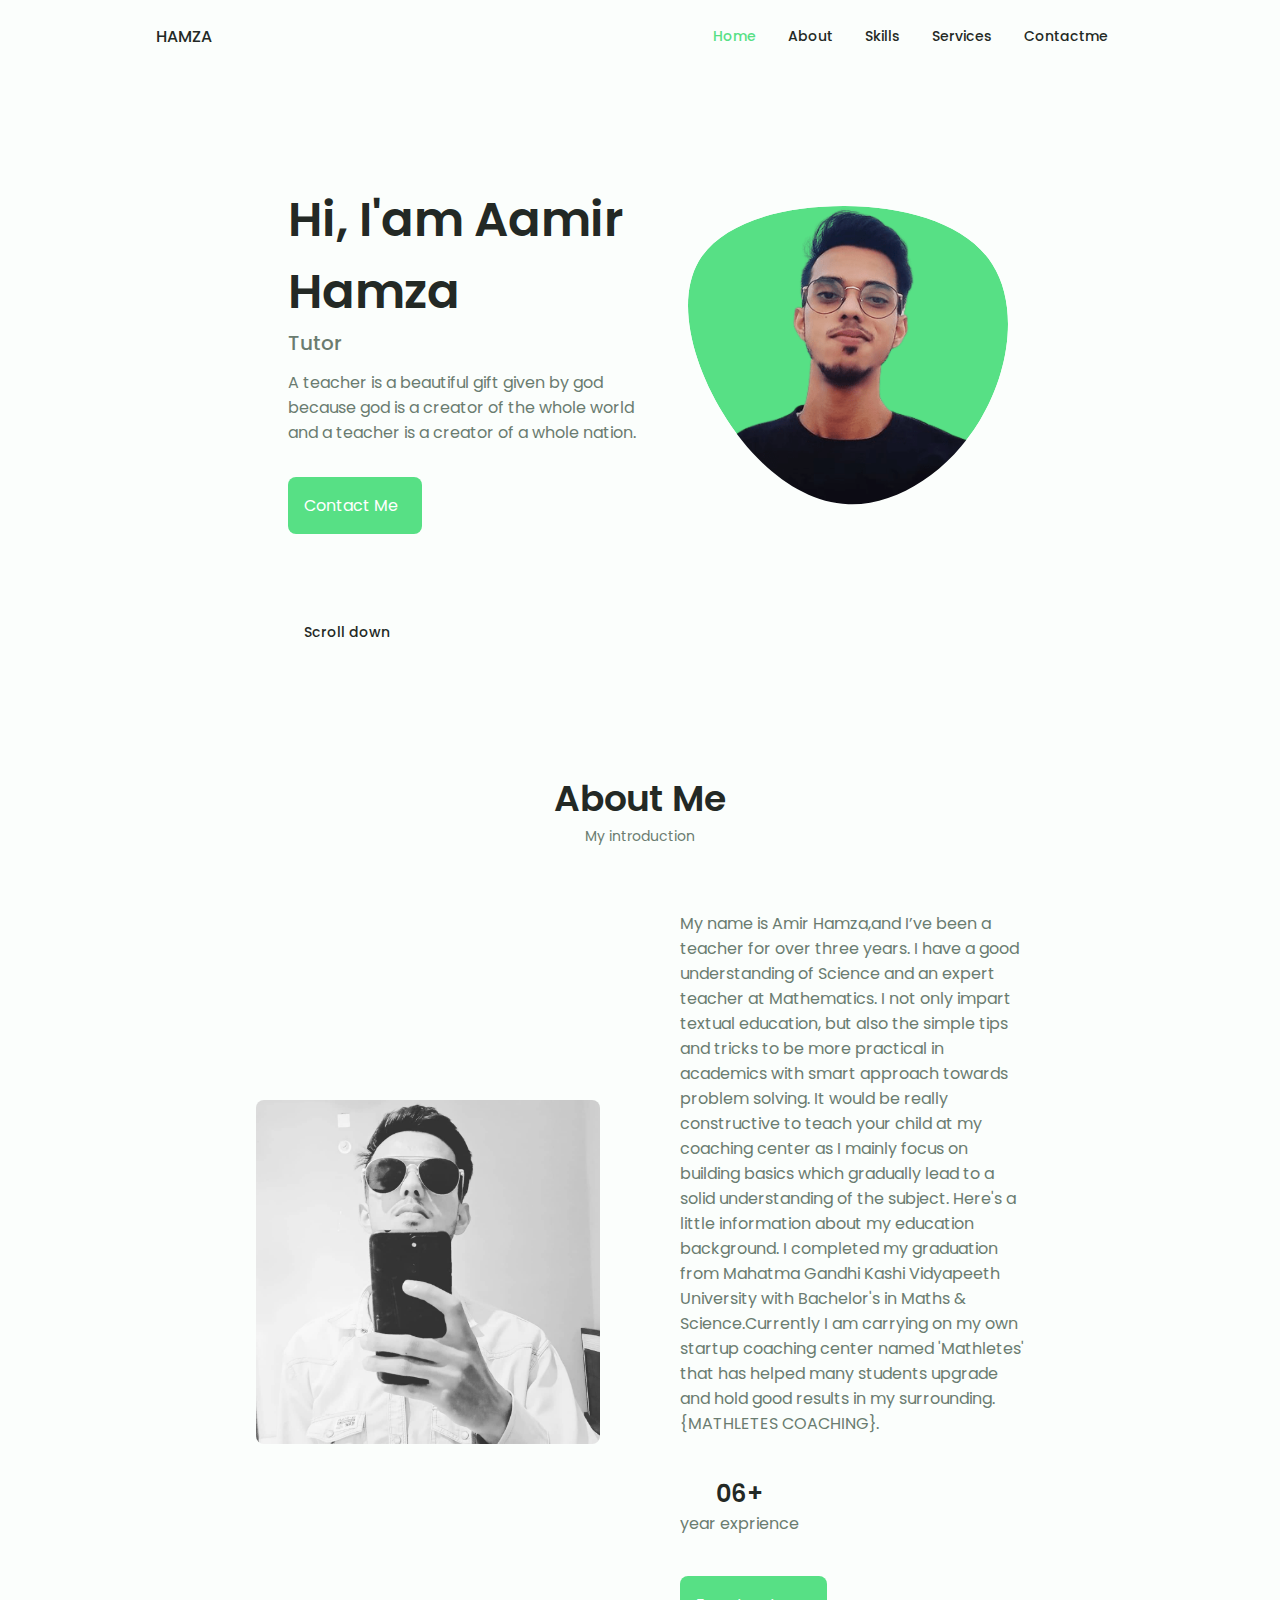
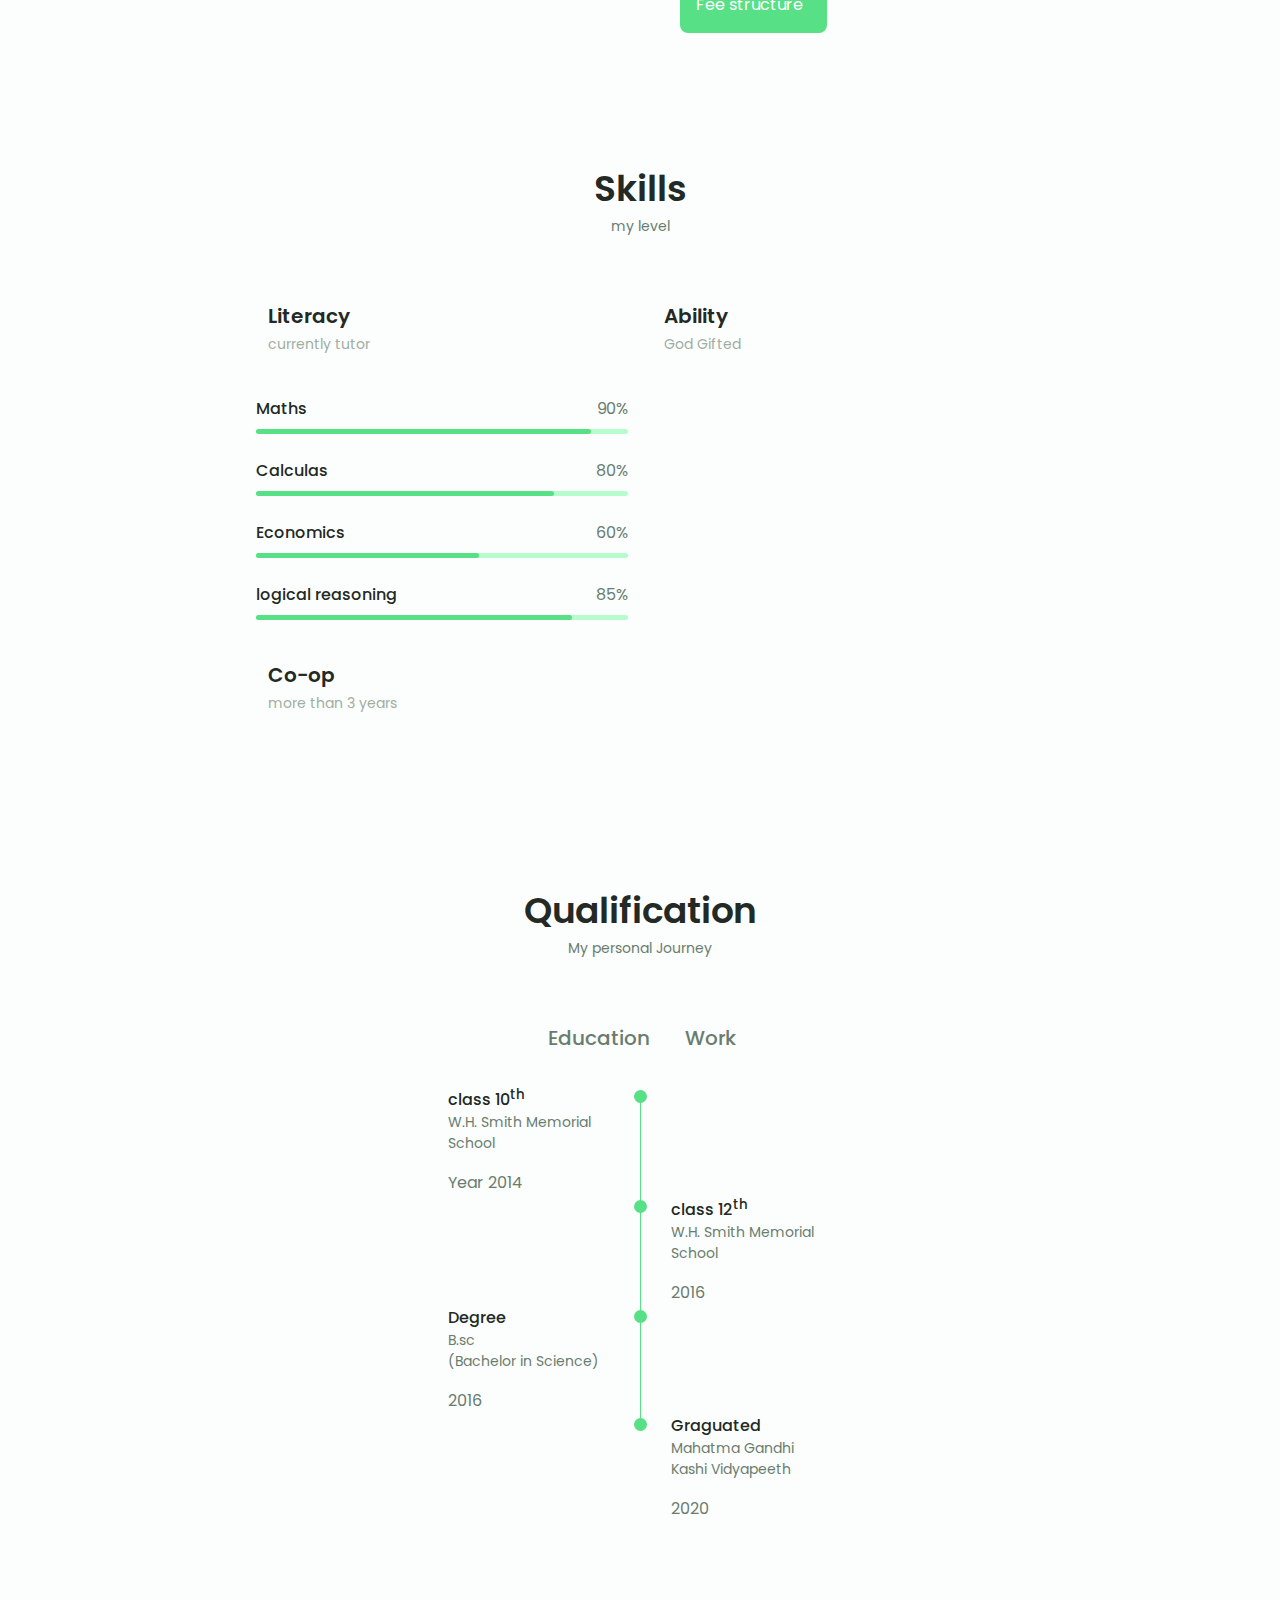
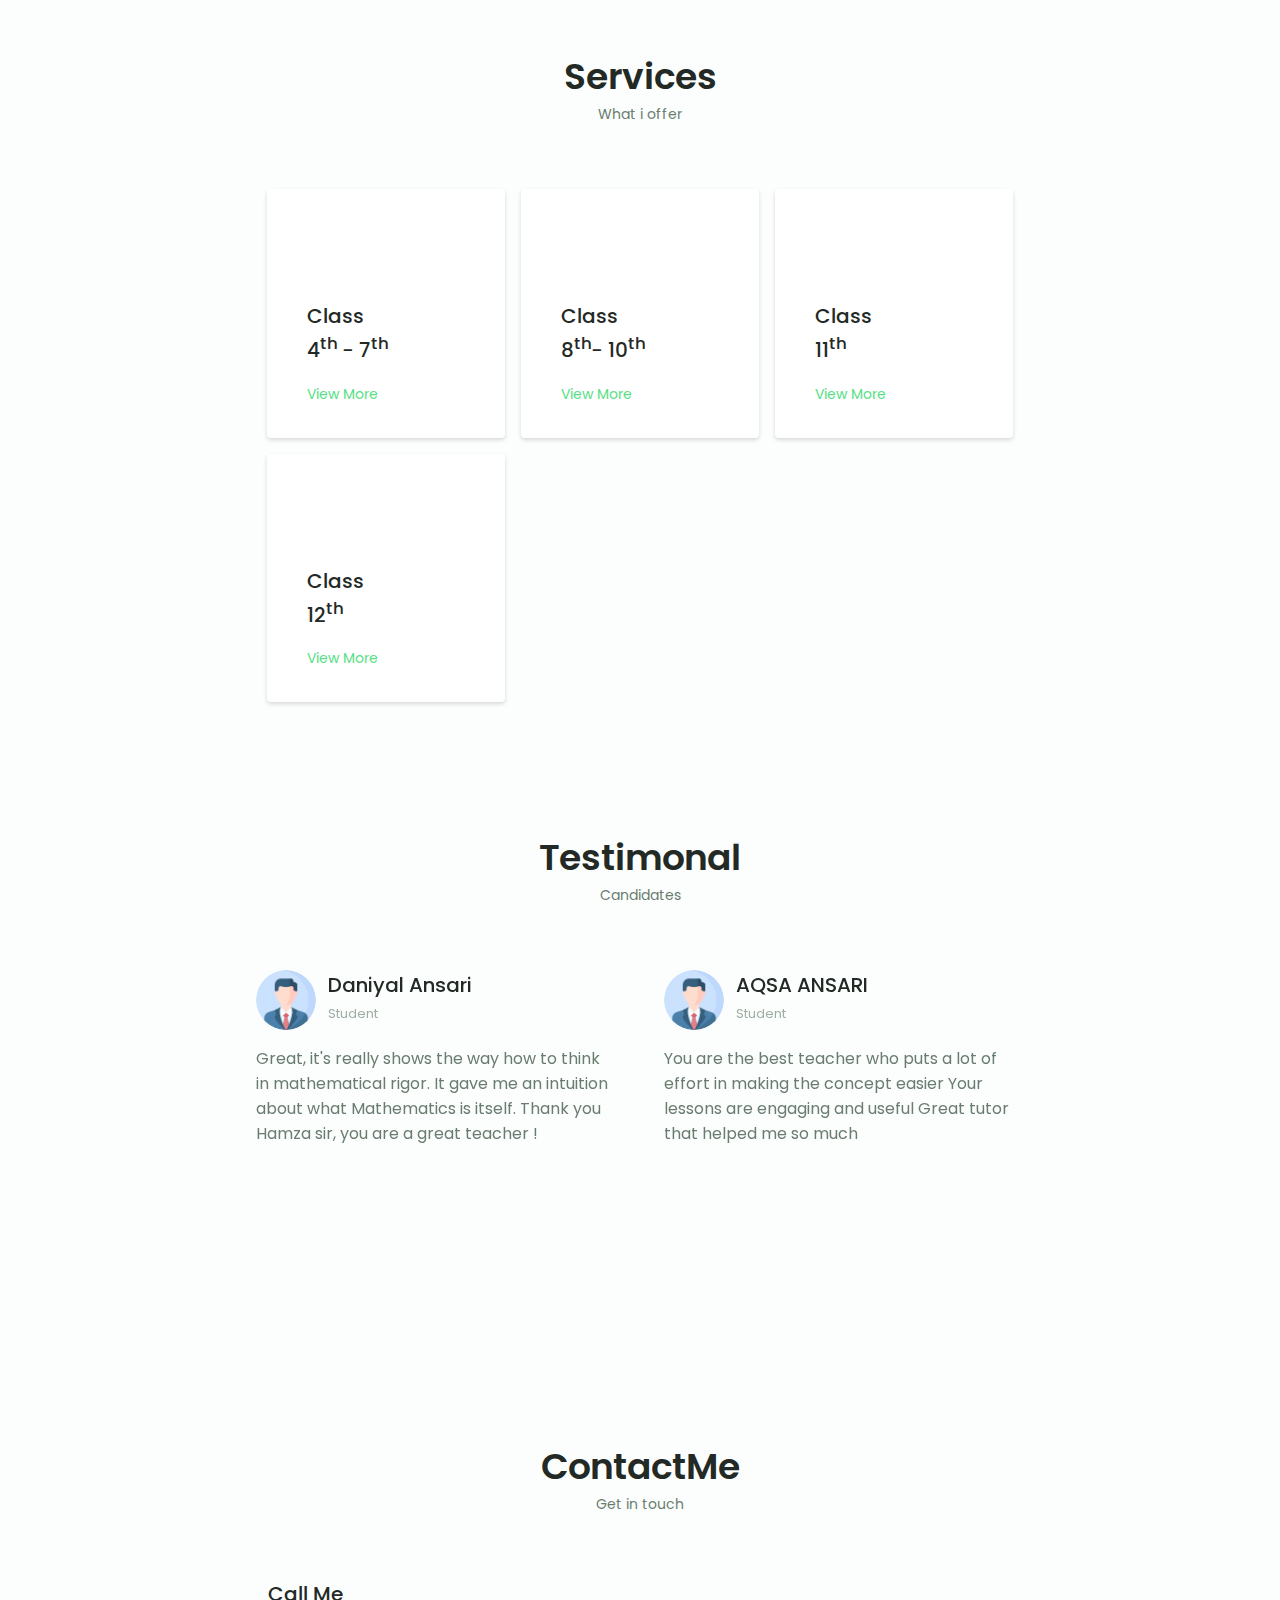
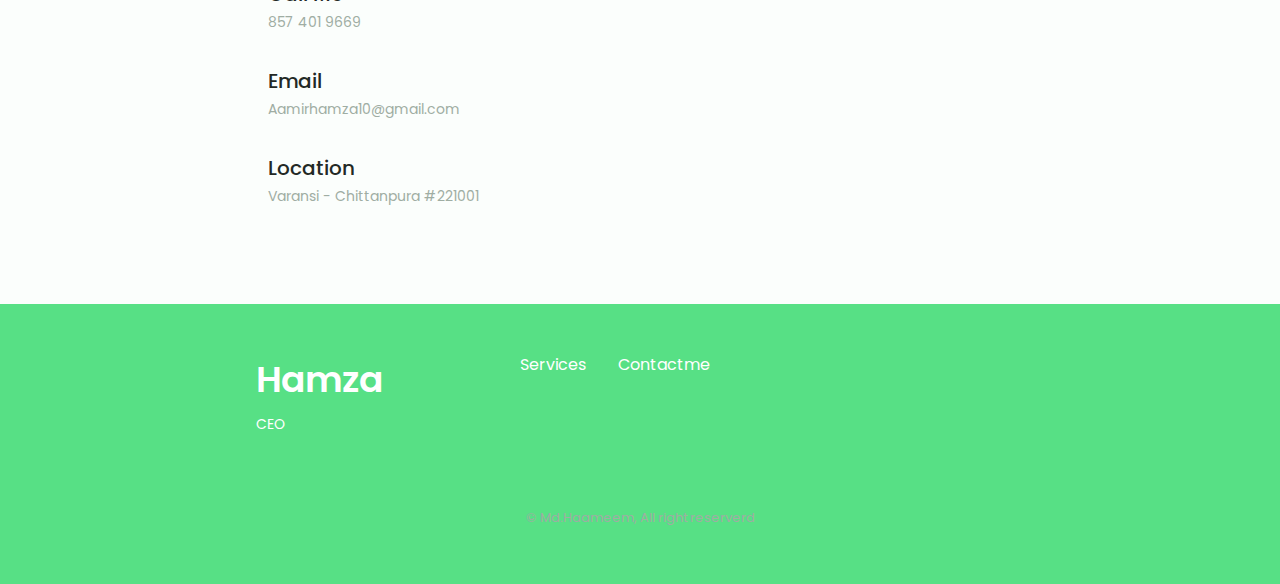
==== commit 369a2133: "second commit" ====
--- a/index.html
+++ b/index.html
@@ -956,9 +956,9 @@
           <li>
             <a href="#services" class="footer__link">Services</a>
           </li>
-          <li>
+          <!-- <li>
             <a href="#portfolio" class="footer__link">Portfolio</a>
-          </li>
+          </li> -->
           <li>
             <a href="#contact" class="footer__link">Contactme</a>
           </li>
